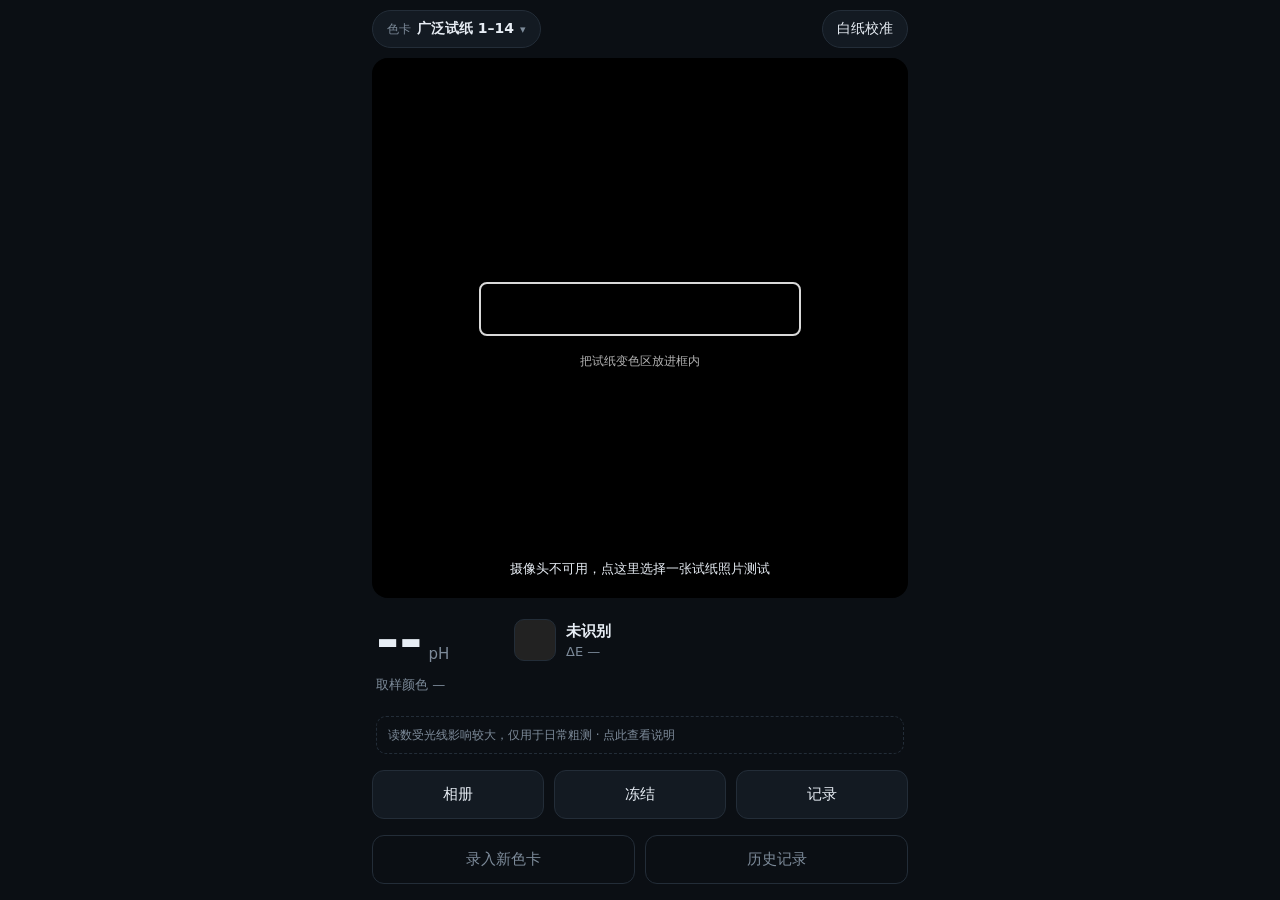
==== docs/index.html @ 975137d2 "Add MIT license, serve web version via GitHub Pages - Rename www/ to docs/ so Pages can deploy from " ====
<!DOCTYPE html>
<html lang="zh-CN">
<head>
<meta charset="utf-8">
<meta name="viewport" content="width=device-width, initial-scale=1, maximum-scale=1, user-scalable=no, viewport-fit=cover">
<meta name="theme-color" content="#0b0f14">
<title>pH 试纸读数</title>
<link rel="stylesheet" href="style.css">
</head>
<body>
<div class="app">

  <header class="topbar">
    <button id="btnChart" class="chip">
      <span class="chip-key">色卡</span>
      <span id="chartName" class="chip-val">广泛试纸 1–14</span>
      <span class="caret">▾</span>
    </button>
    <button id="btnCal" class="chip">白纸校准</button>
  </header>

  <main class="stage-wrap">
    <video id="video" class="media" playsinline autoplay muted></video>
    <img id="photo" class="media hidden" alt="">
    <div class="reticle">
      <div class="reticle-box"></div>
      <div class="reticle-tip">把试纸变色区放进框内</div>
    </div>
    <div id="status" class="status">正在启动摄像头…</div>
    <input id="filePick" type="file" accept="image/*" class="hidden">
  </main>

  <section class="readout">
    <div class="readout-row">
      <div class="ph"><span id="phNum">--</span><em>pH</em></div>
      <div class="match">
        <div id="matchSwatch" class="swatch"></div>
        <div class="match-text">
          <div id="matchLabel">未识别</div>
          <div id="deltaE" class="muted">ΔE —</div>
        </div>
      </div>
    </div>
    <div id="measured" class="measured muted">取样颜色 —</div>
    <div id="candidates" class="candidates"></div>
    <button id="btnNotice" class="notice">
      读数受光线影响较大，仅用于日常粗测 · 点此查看说明
    </button>
  </section>

  <footer class="actions">
    <button id="btnGallery" class="btn">相册</button>
    <button id="btnFreeze" class="btn">冻结</button>
    <button id="btnSave" class="btn">记录</button>
  </footer>
  <footer class="actions sub">
    <button id="btnAddChart" class="btn ghost">录入新色卡</button>
    <button id="btnHistory" class="btn ghost">历史记录</button>
  </footer>
</div>

<!-- 色卡管理弹层 -->
<div id="sheet" class="sheet hidden">
  <div class="sheet-panel">
    <div class="sheet-title">色卡管理</div>

    <div class="field">
      <label for="chartSelect">当前色卡</label>
      <select id="chartSelect" class="select"></select>
    </div>

    <div class="m-hint">直接改下面的 pH 值会自动保存；点 × 删除这个色块</div>
    <div id="entryManage" class="entry-manage"></div>

    <div class="sheet-actions wrap">
      <button id="btnNewChart" class="btn mini">新建色卡</button>
      <button id="btnAddSwatch" class="btn mini">添加色块</button>
      <button id="btnExport" class="btn mini ghost">导出 JSON</button>
      <button id="btnImport" class="btn mini ghost">导入 JSON</button>
      <button id="btnDelChart" class="btn mini danger">删除色卡</button>
    </div>
    <div class="sheet-actions">
      <button id="sheetClose" class="btn">关闭</button>
    </div>
    <input id="importFile" type="file" accept="application/json,.json" class="hidden">
  </div>
</div>

<!-- 色卡录入弹层 -->
<div id="editor" class="sheet hidden">
  <div class="sheet-panel">
    <div class="sheet-title" id="editorTitle">新建色卡</div>
    <div class="field" id="nameField">
      <label for="newChartName">色卡名称</label>
      <input id="newChartName" type="text" placeholder="例如：精密试纸 5.4–7.0">
    </div>
    <div class="hint">点一下画面里比色卡的色块，再填它对应的 pH</div>
    <div class="editor-canvas-wrap">
      <canvas id="editorCanvas"></canvas>
    </div>
    <div id="pickForm" class="pick-form hidden">
      <span id="pickSwatch" class="swatch small"></span>
      <span id="pickHex" class="muted"></span>
      <input id="pickPh" type="text" inputmode="decimal" placeholder="pH">
      <button id="pickOk" class="btn mini">确定</button>
    </div>
    <div id="entryList" class="entry-list"></div>
    <div class="sheet-actions">
      <button id="editorCancel" class="btn ghost">取消</button>
      <button id="editorSave" class="btn">保存色卡</button>
    </div>
  </div>
</div>

<!-- 使用说明弹层 -->
<div id="notice" class="sheet hidden">
  <div class="sheet-panel">
    <div class="sheet-title">使用说明</div>
    <div class="notice-body">
      <p>手机拍照受光线影响很大，同一张试纸在不同光下颜色能差一档。做到 ±0.5 个 pH 单位是现实的，想更准必须固定光源（固定台灯 + 固定距离）。</p>
      <p>这工具适合日常粗测（水质、土壤等），不能替代实验室仪器，不要用于医疗判断。</p>
    </div>
    <div class="sheet-actions">
      <button id="noticeClose" class="btn">知道了</button>
    </div>
  </div>
</div>

<!-- 历史记录弹层 -->
<div id="history" class="sheet hidden">
  <div class="sheet-panel">
    <div class="sheet-title">历史记录</div>
    <div id="historyList" class="history-list"></div>
    <div class="sheet-actions">
      <button id="historyExport" class="btn ghost">复制 CSV</button>
      <button id="historyClear" class="btn ghost">清空</button>
      <button id="historyClose" class="btn">关闭</button>
    </div>
  </div>
</div>

<script src="app.js"></script>
</body>
</html>
---- docs/style.css ----
/* pH 试纸读数 —— 深色移动端界面 */
:root {
  --bg: #0b0f14;
  --panel: #131a22;
  --line: #232d38;
  --text: #e8eef5;
  --muted: #7d8b9a;
  --accent: #3ea6ff;
  --ok: #37d67a;
  --warn: #ffb020;
  --bad: #ff5c5c;
}

* { box-sizing: border-box; -webkit-tap-highlight-color: transparent; }

html, body {
  margin: 0;
  height: 100%;
  background: var(--bg);
  color: var(--text);
  font-family: -apple-system, "PingFang SC", "Microsoft YaHei", system-ui, sans-serif;
  overscroll-behavior: none;
}

.hidden { display: none !important; }
.muted { color: var(--muted); font-size: 13px; }

.app {
  display: flex;
  flex-direction: column;
  height: 100%;
  max-width: 560px;
  margin: 0 auto;
  padding-top: env(safe-area-inset-top);
  padding-bottom: env(safe-area-inset-bottom);
}

/* ---------- 顶栏 ---------- */
.topbar {
  display: flex;
  gap: 8px;
  padding: 10px 12px;
}

.chip {
  display: flex;
  align-items: center;
  gap: 6px;
  background: var(--panel);
  border: 1px solid var(--line);
  color: var(--text);
  border-radius: 999px;
  padding: 9px 14px;
  font-size: 14px;
  font-family: inherit;
  cursor: pointer;
}
.chip:active { background: #1b2530; }
.chip-key { color: var(--muted); font-size: 12px; }
.chip-val { font-weight: 600; }
.caret { color: var(--muted); font-size: 11px; }
#btnCal { margin-left: auto; }

/* ---------- 取景区 ---------- */
.stage-wrap {
  position: relative;
  flex: 1 1 auto;
  min-height: 0;
  margin: 0 12px;
  border-radius: 16px;
  overflow: hidden;
  background: #000;
}

.media {
  width: 100%;
  height: 100%;
  object-fit: cover;
  display: block;
  position: absolute;
  inset: 0;
}

.reticle {
  position: absolute;
  inset: 0;
  pointer-events: none;
  display: flex;
  flex-direction: column;
  align-items: center;
  justify-content: center;
}

/* 取样框位置必须和 app.js 里的 RECT 常量一致：左右各留 20%，垂直居中 10% 高 */
.reticle-box {
  width: 60%;
  height: 10%;
  border: 2px solid rgba(255, 255, 255, .85);
  border-radius: 8px;
  box-shadow: 0 0 0 9999px rgba(0, 0, 0, .35);
}

.reticle-tip {
  margin-top: 12px;
  font-size: 12px;
  color: rgba(255, 255, 255, .7);
  background: rgba(0, 0, 0, .45);
  padding: 5px 10px;
  border-radius: 999px;
}

.status {
  position: absolute;
  left: 12px;
  right: 12px;
  bottom: 12px;
  font-size: 13px;
  color: var(--text);
  background: rgba(0, 0, 0, .6);
  padding: 8px 12px;
  border-radius: 10px;
  text-align: center;
}

/* ---------- 读数区 ---------- */
.readout {
  padding: 14px 16px 6px;
}

.readout-row {
  display: flex;
  align-items: center;
  gap: 18px;
}

.ph {
  display: flex;
  align-items: baseline;
  gap: 6px;
  min-width: 120px;
}
.ph span {
  font-size: 56px;
  font-weight: 700;
  line-height: 1;
  font-variant-numeric: tabular-nums;
}
.ph span.approx {
  font-size: 42px;
  color: var(--warn);
}

.ph em {
  font-style: normal;
  font-size: 15px;
  color: var(--muted);
}

.match {
  display: flex;
  align-items: center;
  gap: 10px;
  flex: 1;
}

.swatch {
  width: 42px;
  height: 42px;
  border-radius: 10px;
  background: #222;
  border: 1px solid var(--line);
  flex: none;
}
.swatch.small { width: 28px; height: 28px; border-radius: 7px; }

.match-text { display: flex; flex-direction: column; gap: 3px; }
#matchLabel { font-size: 15px; font-weight: 600; }

.measured { margin-top: 8px; }

.candidates {
  display: flex;
  gap: 8px;
  margin-top: 10px;
  overflow-x: auto;
}
.cand {
  flex: none;
  display: flex;
  align-items: center;
  gap: 6px;
  background: var(--panel);
  border: 1px solid var(--line);
  border-radius: 10px;
  padding: 6px 10px;
  font-size: 13px;
}
.cand i {
  width: 14px;
  height: 14px;
  border-radius: 4px;
  display: inline-block;
}

/* ---------- 底部按钮 ---------- */
.actions {
  display: flex;
  gap: 10px;
  padding: 10px 12px 16px;
}

.actions.sub {
  padding-top: 0;
}

.btn {
  flex: 1;
  padding: 14px;
  border-radius: 12px;
  border: 1px solid var(--line);
  background: var(--panel);
  color: var(--text);
  font-size: 15px;
  font-family: inherit;
  cursor: pointer;
}
.btn:active { background: #1b2530; }
.btn.ghost { background: transparent; color: var(--muted); }
.btn.mini { flex: none; padding: 8px 14px; font-size: 14px; border-radius: 9px; }
.btn.small-btn { flex: none; }

/* ---------- 弹层 ---------- */
.sheet {
  position: fixed;
  inset: 0;
  background: rgba(0, 0, 0, .65);
  display: flex;
  align-items: flex-end;
  justify-content: center;
  z-index: 50;
}

.sheet-panel {
  width: 100%;
  max-width: 560px;
  max-height: 88vh;
  overflow-y: auto;
  background: var(--panel);
  border-radius: 18px 18px 0 0;
  padding: 18px 16px calc(18px + env(safe-area-inset-bottom));
  border-top: 1px solid var(--line);
}

.sheet-title {
  font-size: 16px;
  font-weight: 700;
  margin-bottom: 14px;
}

.chart-list { display: flex; flex-direction: column; gap: 8px; }

.chart-item {
  display: flex;
  align-items: center;
  gap: 10px;
  padding: 13px 14px;
  border-radius: 12px;
  border: 1px solid var(--line);
  background: #0f151c;
  cursor: pointer;
}
.chart-item.active { border-color: var(--accent); }
.chart-item .name { flex: 1; font-size: 15px; }
.chart-item .tag {
  font-size: 11px;
  color: var(--muted);
  border: 1px solid var(--line);
  border-radius: 999px;
  padding: 2px 8px;
}
.chart-item .del {
  border: none;
  background: transparent;
  color: var(--bad);
  font-size: 13px;
  cursor: pointer;
  padding: 4px 6px;
}

.sheet-actions {
  display: flex;
  gap: 10px;
  margin-top: 16px;
}

/* ---------- 编辑器 ---------- */
.field { display: flex; flex-direction: column; gap: 6px; margin-bottom: 10px; }
.field label { font-size: 13px; color: var(--muted); }

input[type="text"] {
  background: #0f151c;
  border: 1px solid var(--line);
  border-radius: 10px;
  color: var(--text);
  font-size: 15px;
  padding: 11px 12px;
  font-family: inherit;
  width: 100%;
}
input[type="text"]:focus { outline: none; border-color: var(--accent); }

.hint { font-size: 12px; color: var(--muted); margin-bottom: 10px; }

.editor-canvas-wrap {
  border-radius: 12px;
  overflow: hidden;
  background: #000;
  margin-bottom: 10px;
}
#editorCanvas { width: 100%; display: block; cursor: crosshair; }

.pick-form {
  display: flex;
  align-items: center;
  gap: 8px;
  padding: 8px;
  background: #0f151c;
  border: 1px solid var(--line);
  border-radius: 10px;
  margin-bottom: 10px;
}
.pick-form input { flex: 1; padding: 8px 10px; }

.entry-list { display: flex; flex-wrap: wrap; gap: 8px; }
.entry {
  display: flex;
  align-items: center;
  gap: 6px;
  background: #0f151c;
  border: 1px solid var(--line);
  border-radius: 999px;
  padding: 5px 10px 5px 6px;
  font-size: 13px;
}
.entry i { width: 16px; height: 16px; border-radius: 5px; display: inline-block; }
.entry button {
  border: none;
  background: transparent;
  color: var(--muted);
  cursor: pointer;
  font-size: 14px;
  padding: 0 2px;
}

/* ---------- 色卡管理 ---------- */
.select {
  width: 100%;
  background: #0f151c;
  border: 1px solid var(--line);
  border-radius: 10px;
  color: var(--text);
  font-size: 15px;
  font-family: inherit;
  padding: 11px 12px;
  appearance: none;
}

.m-hint {
  font-size: 12px;
  color: var(--muted);
  margin: 4px 0 10px;
}

.entry-manage {
  display: flex;
  flex-direction: column;
  gap: 8px;
  max-height: 40vh;
  overflow-y: auto;
}

.m-entry {
  display: flex;
  align-items: center;
  gap: 10px;
  background: #0f151c;
  border: 1px solid var(--line);
  border-radius: 10px;
  padding: 8px 10px;
}
.m-entry .m-hex {
  font-size: 12px;
  color: var(--muted);
  font-variant-numeric: tabular-nums;
  width: 62px;
}
.m-entry input.m-ph {
  width: 62px;
  padding: 7px 9px;
  font-size: 15px;
  text-align: center;
}
.m-entry .m-unit {
  font-size: 12px;
  color: var(--muted);
}
.m-entry .m-del {
  margin-left: auto;
  border: none;
  background: transparent;
  color: var(--bad);
  font-size: 18px;
  line-height: 1;
  cursor: pointer;
  padding: 4px 6px;
}

.sheet-actions.wrap {
  flex-wrap: wrap;
}
.sheet-actions.wrap .btn {
  flex: 1 1 30%;
}

.btn.danger {
  color: var(--bad);
  border-color: #4a2226;
}

/* ---------- 使用说明 ---------- */
.notice {
  display: block;
  width: 100%;
  margin-top: 12px;
  padding: 9px 11px;
  border: 1px dashed var(--line);
  border-radius: 10px;
  background: transparent;
  color: var(--muted);
  font-size: 12px;
  line-height: 1.5;
  text-align: left;
  font-family: inherit;
  cursor: pointer;
}
.notice:active { background: #131a22; }

.notice-body p {
  font-size: 14px;
  line-height: 1.8;
  color: var(--text);
  margin: 0 0 14px;
}
.notice-body p:last-child {
  margin-bottom: 0;
  color: var(--warn);
}

/* ---------- 历史记录 ---------- */
.history-list {
  display: flex;
  flex-direction: column;
  gap: 8px;
  max-height: 46vh;
  overflow-y: auto;
}

.history-empty {
  color: var(--muted);
  font-size: 13px;
  padding: 22px 0;
  text-align: center;
}

.record {
  display: flex;
  align-items: center;
  gap: 10px;
  background: #0f151c;
  border: 1px solid var(--line);
  border-radius: 12px;
  padding: 10px 12px;
}
.record i {
  width: 22px;
  height: 22px;
  border-radius: 6px;
  flex: none;
}
.record .r-main {
  flex: 1;
  display: flex;
  flex-direction: column;
  gap: 3px;
}
.record .r-ph { font-size: 16px; font-weight: 700; }
.record .r-meta { font-size: 12px; color: var(--muted); }
.record button {
  border: none;
  background: transparent;
  color: var(--bad);
  font-size: 13px;
  cursor: pointer;
  padding: 4px 6px;
}
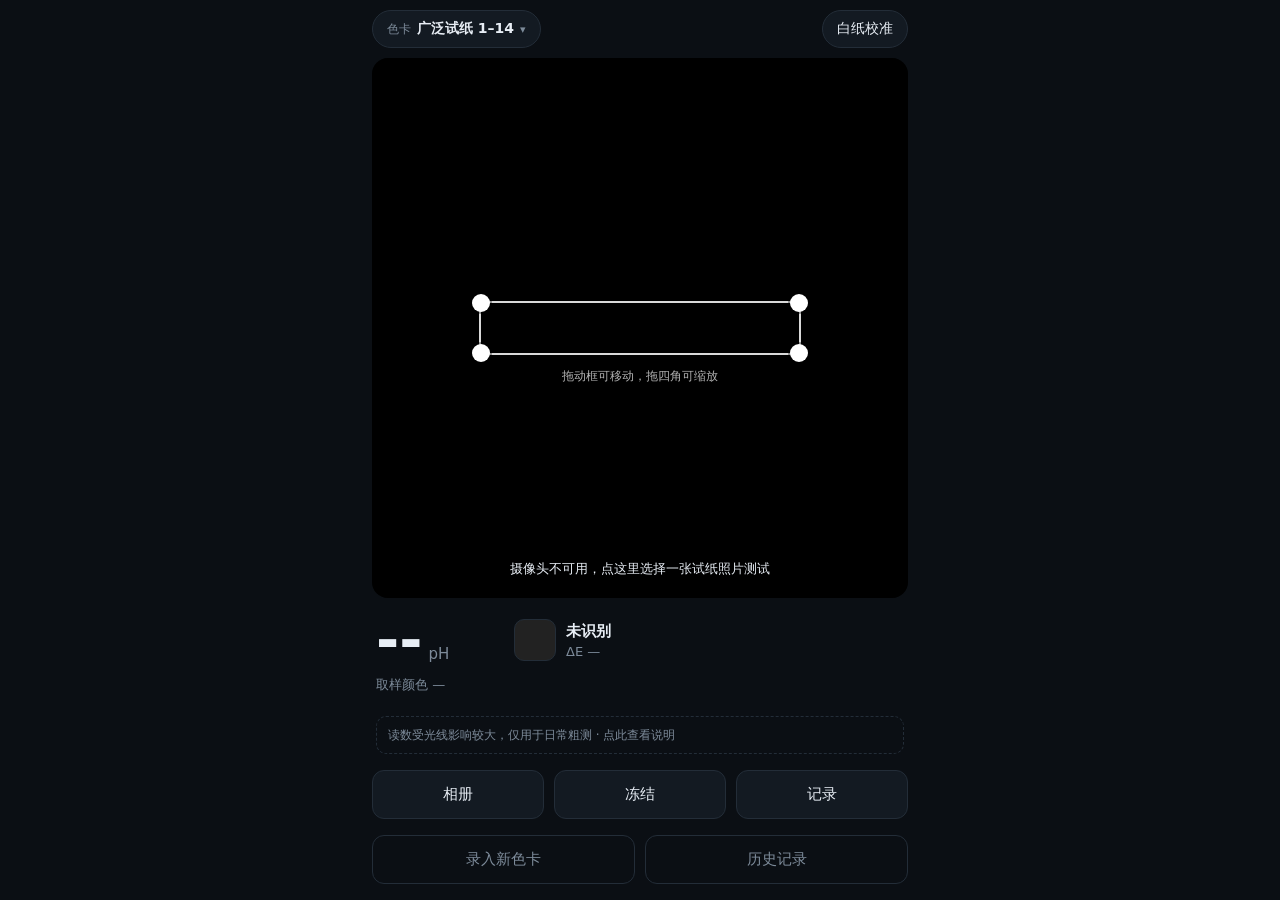
==== commit 5f06a6af: "Add resizable sampling box, per-swatch recoloring and live chart capture - Sampling box can be dragg" ====
--- a/docs/index.html
+++ b/docs/index.html
@@ -23,8 +23,19 @@
     <video id="video" class="media" playsinline autoplay muted></video>
     <img id="photo" class="media hidden" alt="">
     <div class="reticle">
-      <div class="reticle-box"></div>
-      <div class="reticle-tip">把试纸变色区放进框内</div>
+      <div class="reticle-box" id="reticleBox">
+        <span class="handle" data-handle="tl"></span>
+        <span class="handle" data-handle="tr"></span>
+        <span class="handle" data-handle="bl"></span>
+        <span class="handle" data-handle="br"></span>
+        <div class="reticle-tip">拖动框可移动，拖四角可缩放</div>
+      </div>
+    </div>
+
+    <div id="pickBar" class="pick-bar hidden">
+      <span class="pick-bar-text">对准要替换的色块，再点「确定」</span>
+      <button id="pickCancel" class="btn mini ghost">取消</button>
+      <button id="pickConfirm" class="btn mini">确定</button>
     </div>
     <div id="status" class="status">正在启动摄像头…</div>
     <input id="filePick" type="file" accept="image/*" class="hidden">
--- a/docs/style.css
+++ b/docs/style.css
@@ -85,28 +85,76 @@
   position: absolute;
   inset: 0;
   pointer-events: none;
-  display: flex;
-  flex-direction: column;
-  align-items: center;
-  justify-content: center;
-}
-
-/* 取样框位置必须和 app.js 里的 RECT 常量一致：左右各留 20%，垂直居中 10% 高 */
+}
+
+/* 位置和大小由 app.js 用百分比写入，可拖动、可拖四角缩放 */
 .reticle-box {
+  position: absolute;
+  left: 20%;
+  top: 45%;
   width: 60%;
   height: 10%;
+  min-width: 24px;
+  min-height: 14px;
   border: 2px solid rgba(255, 255, 255, .85);
   border-radius: 8px;
   box-shadow: 0 0 0 9999px rgba(0, 0, 0, .35);
+  pointer-events: auto;
+  touch-action: none;
+  cursor: move;
 }
 
 .reticle-tip {
-  margin-top: 12px;
+  position: absolute;
+  top: 100%;
+  left: 50%;
+  transform: translateX(-50%);
+  margin-top: 10px;
+  white-space: nowrap;
   font-size: 12px;
   color: rgba(255, 255, 255, .7);
   background: rgba(0, 0, 0, .45);
   padding: 5px 10px;
   border-radius: 999px;
+  pointer-events: none;
+}
+
+.handle {
+  position: absolute;
+  width: 18px;
+  height: 18px;
+  margin: -9px 0 0 -9px;
+  border-radius: 50%;
+  background: #fff;
+  box-shadow: 0 0 0 2px rgba(0, 0, 0, .35);
+  pointer-events: auto;
+  touch-action: none;
+}
+.handle[data-handle="tl"] { left: 0; top: 0; cursor: nwse-resize; }
+.handle[data-handle="tr"] { left: 100%; top: 0; cursor: nesw-resize; }
+.handle[data-handle="bl"] { left: 0; top: 100%; cursor: nesw-resize; }
+.handle[data-handle="br"] { left: 100%; top: 100%; cursor: nwse-resize; }
+
+/* 取色确认条 */
+.pick-bar {
+  position: absolute;
+  left: 12px;
+  right: 12px;
+  bottom: 56px;
+  display: flex;
+  align-items: center;
+  gap: 8px;
+  padding: 10px 12px;
+  border-radius: 14px;
+  background: rgba(15, 21, 28, .96);
+  border: 1px solid var(--line);
+  box-shadow: 0 8px 24px rgba(0, 0, 0, .45);
+  z-index: 30;
+}
+.pick-bar-text {
+  flex: 1;
+  font-size: 13px;
+  color: var(--text);
 }
 
 .status {
@@ -404,6 +452,16 @@
   font-size: 12px;
   color: var(--muted);
 }
+.m-entry .m-recolor {
+  border: 1px solid var(--line);
+  background: #131a22;
+  color: var(--text);
+  font-size: 12px;
+  padding: 5px 9px;
+  border-radius: 8px;
+  cursor: pointer;
+  white-space: nowrap;
+}
 .m-entry .m-del {
   margin-left: auto;
   border: none;
@@ -415,6 +473,20 @@
   padding: 4px 6px;
 }
 
+.m-add {
+  width: 100%;
+  margin-top: 2px;
+  padding: 10px;
+  border: 1px dashed var(--line);
+  border-radius: 10px;
+  background: transparent;
+  color: var(--muted);
+  font-size: 13px;
+  font-family: inherit;
+  cursor: pointer;
+}
+.m-add:active { background: #131a22; }
+
 .sheet-actions.wrap {
   flex-wrap: wrap;
 }
